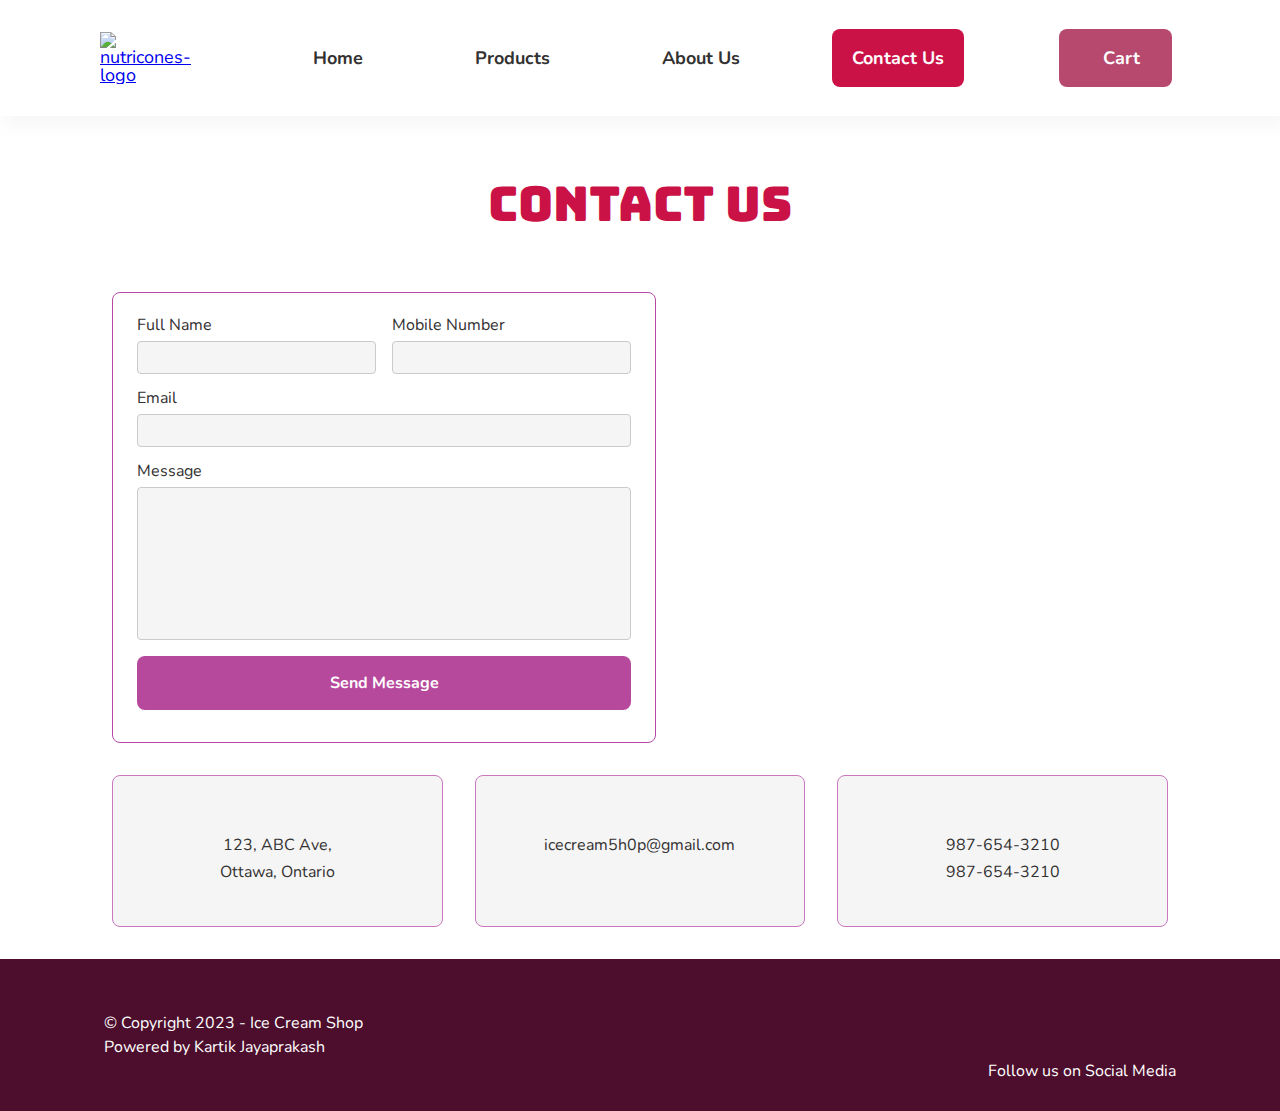
==== contact.html @ 914992be "midterm assignment" ====
<!DOCTYPE html>
<html lang="en">
<head>
    <meta charset="UTF-8">
    <meta http-equiv="X-UA-Compatible" content="IE=edge">
    <meta name="viewport" content="width=device-width, initial-scale=1.0">
    <link rel="preconnect" href="https://fonts.googleapis.com">
    <link rel="preconnect" href="https://fonts.gstatic.com" crossorigin>
    <link href="https://fonts.googleapis.com/css2?family=Bungee&display=swap" rel="stylesheet">
    <link href="https://fonts.googleapis.com/css2?family=Nunito:ital,wght@0,400;1,300;1,700&display=swap" rel="stylesheet">
    <link rel="stylesheet" href="css/main.css">
    <script src="https://kit.fontawesome.com/776bb17f52.js" crossorigin="anonymous"></script>
    <title>Prototype | Contact</title>
</head>
<body>

    <!-- The main navigation -->

    <header>
        <nav class="main-nav">
            <div class="nav-img">
                <a href="index.html"><img src="img/logo.svg" alt="nutricones-logo"></a>
            </div>
            <div class="nav-list">
                <ul class="nav-list-items">
                    <li class="nav-item"><a href="index.html">Home</a></li>
                    <li class="nav-item"><a href="#">Products</a></li>
                    <li class="nav-item"><a href="about.html">About Us</a></li>
                    <li class="nav-item active"><a href="contact.html">Contact Us</a></li>
                </ul>
            </div>
            <div class="nav-button">
                <a href="#"><i class="fas fa-shopping-cart"></i>Cart</a>
            </div>
        </nav>
    </header>

    <!-- Main section of document -->
    
    <main class="container">
        <h1 class="contact-head">Contact Us</h1>

        <!-- Contact form and map section -->

        <section class="contact">
            <form action="get">
                <div class="contact-form">
                    <div>
                        <label for="fname">Full Name</label>
                        <input type="text" name="fname" id="fname">
                    </div>
                    <div>
                        <label for="mnumber">Mobile Number</label>
                        <input type="text" name="mnumber" id="mnumber">
                    </div>
                    <div>
                        <label for="email">Email</label>
                        <input type="email" name="email" id="email">
                    </div>
                    <div>
                        <label for="message">Message</label>
                        <textarea name="message" id="message" cols="30" rows="9"></textarea>
                    </div>
                    <button type="submit">Send Message</button>
                </div>
            </form>
        </section>

        <!-- Contact information boxes -->

        <section class="info-boxes">
            <div class="address">
                <i class="fas fa-map-marker-alt"></i>
                <p>123, ABC Ave,<br>
                Ottawa, Ontario</p>
            </div>
            <div class="mailaddress">
                <i class="fas fa-envelope"></i>
                <p>icecream5h0p@gmail.com</p>
            </div>
            <div class="phone">
                <i class="fas fa-phone-alt"></i>
                <p>987-654-3210 <br>
                987-654-3210</p>
            </div>
        </section>
    </main>

    <!-- Footer Section -->

    <footer>

        <!-- Social Media icons & description -->

        <div class="social-media container">
            <div class="social-icons">
                <a href="https://www.facebook.com/fuad.saneen" class="social-item"><i class="fab fa-facebook-square"></i></a>
                <a href="https://www.instagram.com/fuadpsaneen/" class="social-item"><i class="fab fa-instagram-square"></i></a>
                <a href="https://twitter.com/Fuadpsaneen" class="social-item"><i class="fab fa-twitter-square"></i></a>
                <a href="https://www.pinterest.com/" class="social-item"><i class="fab fa-pinterest-square"></i></a>
            </div>
            <div>
                <p>Follow us on Social Media</p>
            </div>
        </div>

        <!-- Copyright details -->

        <div class="footer-copy container">
            <p>&copy; Copyright 2023 - Ice Cream Shop</p>
            <p class="footer-caption">Powered by Kartik Jayaprakash</p>
        </div>
    </footer>
</body>
</html>
---- css/main.css ----
html, body, div, span, applet, object, iframe,
h1, h2, h3, h4, h5, h6, p, blockquote, pre,
a, abbr, acronym, address, big, cite, code,
del, dfn, em, img, ins, kbd, q, s, samp,
small, strike, strong, sub, sup, tt, var,
b, u, i, center,
dl, dt, dd, ol, ul, li,
fieldset, form, label, legend,
table, caption, tbody, tfoot, thead, tr, th, td,
article, aside, canvas, details, embed, 
figure, figcaption, footer, header, hgroup, 
menu, nav, output, ruby, section, summary,
time, mark, audio, video {
	margin: 0;
	padding: 0;
	border: 0;
	font-size: 100%;
	font: inherit;
	vertical-align: baseline;
}

article, aside, details, figcaption, figure, 
footer, header, hgroup, menu, nav, section {
	display: block;
}
body {
	line-height: 1;
}
ol, ul {
	list-style: none;
}
blockquote, q {
	quotes: none;
}
blockquote:before, blockquote:after,
q:before, q:after {
	content: '';
	content: none;
}
table {
	border-collapse: collapse;
	border-spacing: 0;
}


html {
    font-size: 16px;
    font-family: "Nunito", sans-serif;
    box-sizing: border-box;
}

body {
    color: #333131;
}


*,
*:after,
*:before {
    box-sizing: inherit;
}

h1 {
    font-family: "Bungee", sans-serif;
    font-size: 3rem;
    color: #cb1247;
    text-align: center;
}

h2 {
    font-size: 2rem;
    font-weight: bold;
    text-align: center;
    line-height: 1.4;
}

h3 {
    font-size: 1.15rem;
    font-weight: bold;
}

header {
    box-shadow: 5px 10px 15px rgba(186, 186, 186, 0.12);
}

nav {
    display: flex;
    flex-direction: column;
}

.nav-img a {
    display: flex;
    justify-content: center;
    padding: 1rem 0;
    box-shadow: 5px 10px 15px rgba(186, 186, 186, 0.12);
}

.nav-img img {
    max-width: 30%;
}

.nav-list-items {
    display: flex;
    flex-direction: column;
    justify-content: center;
}

.nav-item a {
    display: block;
    text-decoration: none;
    color: inherit;
    padding: 1.25rem;
    font-weight: bold;
    text-align: center;
    border-radius: 8px;
}

li.active {
    background-color: #cb1247;
    color: #ffffff;
}   

.nav-button a {
    text-decoration: none;
    color: #ffffff;
    padding: 1rem;
    margin: 0.5rem;
    display: flex;
    align-items: center;
    justify-content: center;
    border-radius: 8px;
    font-weight: bold;
    background-color: #b7496e;
}

.nav-button i {
    font-size: 1.25rem;
    margin-right: 0.75rem;
}

.products {
    margin: 3rem 1.5rem;
}

.products h2 {
    animation: bottom-slideIn 600ms cubic-bezier(.11,.91,.59,.95);
}

.popular-products {
    margin-top: 40px;
    display: grid;
    grid-template-columns: 1fr 1fr;
    grid-column-gap: 1rem;
    animation: bottom-slideIn 1s cubic-bezier(.11,.91,.59,.95);
}

.popular-products img {
    width: 100%;
    border-radius: 4px;
    margin-bottom: 1rem;
}

.popular-item {
    padding: 0.75rem;
    border: 0.5px solid #ca77c0;
    border-radius: 8px;
    margin-bottom: 2rem;
    text-align: center;
    position: relative;
}

.popular-item p {
    margin: 10px 0;
}

.popular-caption {
    display: none;
}

.popular-item a {
    padding: 1rem;
    text-decoration: none;
    background-color: #b749aa;
    display: block;
    text-align: center;
    color: white;
    border-radius: 8px;
    transition: 250ms;
}

.favourite {
    font-weight: bold;
    padding: 0.5rem;
    border: 2px solid #b7499d;
    border-radius: 8px;
    color: #b74994;
    transition: 250ms;
    position: absolute;
    top: 1.25rem;
    right: 1.25rem;
}

.favourite:hover {
    color: #ffffff;
    background-color: #b74949;
}

.more-btn {
    border-radius: 8px;
    border: 1px solid #b749b0;
    text-decoration: none;
    color: #b74989;
    padding: 1rem;
    text-align: center;
    font-weight: bold;
    grid-column: 1/3;
    transition: 250ms;
}

.more-btn:hover {
    background-color: #b7499a;
    color: #ffffff;
}


footer {
    background-color: #4c0e2c;
    color: #ffffff;
    padding: 1.5rem;
}

.footer-copy {
    margin: 0.5rem;
}

footer p {
    margin: 0.5rem;
    text-align: center;
}

.social-media {
    display: flex;
    flex-direction: column;
    justify-content: center;
}

.social-icons {
    margin: 1rem auto;
}

.social-icons i {
    transition: 100ms;
}

.social-icons i:hover {
    color: #b74998;
}

.social-icons a {
    margin: 0 1rem;
}

.fa-facebook-square, .fa-instagram-square,
.fa-twitter-square, .fa-pinterest-square {
    color: #ffffff;
    font-size: 2.5rem;
}

.contact-head {
    margin: 60px 0;
    animation: bottom-slideIn 1s cubic-bezier(.11,.91,.59,.95);
}

form {
    margin: 1rem;
    border: 1px solid #b749a5;
    border-radius: 8px;
    padding: 1.5rem 1.5rem 1rem;
    animation: left-slideIn 600ms cubic-bezier(.11,.91,.59,.95);
}

form input, textarea {
    background-color: #F5F5F5;
    border-radius: 4px;
    border: 1px solid #cacaca;
    padding: 0.5rem;
    display: block;
    width: 100%;
    margin-top: 8px;
    resize: none;
}

form div {
    margin-bottom: 1rem;
}

form button {
    background-color: #b7499d;
    color: #ffffff;
    padding: 1rem;
    width: 100%;
    border: none;
    border-radius: 8px;
    font-family: "Nunito", sans-serif;
    font-size: 1rem;
    font-weight: bold;
    transition: 300ms;
}

form button:hover {
    background-color: #4c0e40;
}

.address, .mailaddress, .phone {
    background-color: #F5F5F5;
    padding: 1.5rem;
    margin: 1rem 1rem 2rem;
    border-radius: 8px;
    text-align: center;
    border: 1px solid #ca77be;
    animation: bottom-slideIn 1s cubic-bezier(.11,.91,.59,.95);
}

.info-boxes i {
    font-size: 4rem;
}

.fa-map-marker-alt {
    animation: icon-wiggle 2s 1s infinite;
}


.fa-envelope {
    animation: icon-move 1.5s cubic-bezier(.11,.91,.59,.95) 1s infinite;
}


.fa-phone-alt {
    animation: icon-shake 1s ease-in-out 1s infinite alternate;
}

.info-boxes p {
    margin-top: 0.5rem;
    line-height: 1.7;
}

.phone {
    margin-bottom: 4rem;
}

.about {
    margin: 60px 0 40px;
    animation: bottom-slideIn 1s cubic-bezier(.11,.91,.59,.95);
}
    
.about-description {
    margin: 0 2rem 2rem;
    line-height: 1.75;
    text-align: center;
    animation: desc-slideIn 800ms cubic-bezier(.11,.91,.59,.95);
}

.about-h3 {
    font-family: "Bungee", sans-serif;
    font-size: 2rem;
    color: #9c2288;
    text-align: center;
    margin: 1rem;
}

.mission-container {
    margin-top: 4rem;
}

.mission {
    animation: left-slideIn 1s cubic-bezier(.11,.91,.59,.95);
}

.mission {
    margin: 1rem;
    padding: 1rem;
    border: 1px solid #ca77b0;
    border-radius: 8px;
}

.mission-container p {
    font-size: 0.9rem;
    line-height: 1.5;
    margin: 1rem;
}

.more-details {
    margin: 4rem 1rem;
    animation: bottom-slideIn 1.5s cubic-bezier(.11,.91,.59,.95);
}

.more-details img {
    width: 100%;
    border-radius: 8px;
}

.more-details p {
    margin: 1rem;
    line-height: 1.5;
}

.inspiration {
    margin-top: 2.5rem;
}

@keyframes bottom-slideIn {
    0% {
        opacity: 0;
        position: relative;
        bottom: -6rem;
    }
    50% {
        opacity: 1;
        position: relative;
        bottom: 0;
    }
}

@keyframes top-slideIn {
    0% {
        opacity: 0;
        position: relative;
        top: -2rem;
    }
    50% {
        opacity: 1;
        position: relative;
        top: 0;
    }
}

@keyframes desc-slideIn {
    0% {
        opacity: 0;
        position: relative;
        bottom: -8rem;
    }
    80% {
        opacity: 1;
        position: relative;
        bottom: 0;
    }
}

@keyframes left-slideIn {
    0% {
        opacity: 0;
        transform: translate(-4rem, 0);
    }
    100% {
        transform: translate(0,0);
    }
}

@keyframes right-slideIn {
    0% {
        opacity: 0;
        transform: translate(4rem, 0);
    }
    100% {
        transform: translate(0,0);
    }
}

@keyframes icon-wiggle {
    40% {
       transform: translate(0, -20px);
    }
    50% {
        transform: translate(0, 6px);
    }
    60% {
       transform: translate(0, 0);
    }
    80% {
        transform: rotate(0deg);
    }
    85% {
        transform: rotate(10deg);
    }
    90% {
        transform: rotate(0deg);
    }
    95% {
        transform: rotate(-10deg);
    }
}

@keyframes icon-move {
    0% {
        opacity: 1;
    }
    10% {
        transform: translate(-10px,0);
    }
    20% {
        opacity: 0;
        transform: translate(60px, 0) skew(-15deg);
    }
    30% {
        transform: translate(-60px, 0);
        opacity: 0;
    }
    40% {
        transform: translate(10px, 0) skew(-15deg);
    }
    50% {
        transform: translate(0, 0);
        opacity: 1;
    }
}

@keyframes icon-shake {
    0% {
        transform: rotate(0deg);
    }
    10% {
        transform: rotate(15deg);
    }
    20% {
        transform: rotate(-20deg);
    }
    40% {
        transform: rotate(-15deg);
    }
    40%, 100% {
        transform: rotate(-15deg);
    }
}



@media screen and (min-width: 768px) {


    h2 {
        font-size: 3rem;
    }

    h3 {
        font-size: 1.3rem;
    }


    .favourite {
        font-size: 1.1rem;
        font-weight: bold;
        padding: 1rem;
        position: absolute;
        top: 1.5rem;
        right: 1.5rem;
    }

    footer {
        display: flex;
        align-items: center;
    }

    .footer-copy {
        order: -1;
        flex-grow: 2;
        justify-items: flex-start;
    }

    footer p {
        text-align: left;
    }

    .social-media p {
        text-align: right;
    }

    .social-icons a:nth-child(1) {
        margin-left: 0;
    }

    .social-media p {
        margin-left: 0;
    }

    .mission-vision {
        display: flex;
    }

    .story {
        display: grid;
        grid-template-columns: repeat(2, 1fr);
        grid-template-areas: 
        "pic1 ourstory"
        "pic1 desc1"
        "pic1 desc1"
        "pic1 desc1"
        "pic1 desc1";
    }

    .story div {
        grid-area: pic1;
    }

    .story .about-h3 {
        text-align: left;
        margin-top: 0;
        margin-left: 2rem;
        grid-area: ourstory;
    }

    .story p {
        margin-left: 2rem;
        grid-area: desc1;
    }

    .story p {
        margin-top: 0.5rem;
    }

    .inspiration {
        display: grid;
        grid-template-columns: repeat(2, 1fr);
        grid-template-areas: 
        "inspiration pic2"
        "desc2 pic2"
        "desc2 pic2"
        "desc2 pic2"
        "desc2 pic2";
        margin-top: 4rem;
    }

    .inspiration div {
        grid-area: pic2;
    }

    .inspiration h3 {
        grid-area: inspiration;
        text-align: left;
    }

    .inspiration p {
        grid-area: desc2;
        margin: 0 2rem 0 0;
    }

    .inspiration .about-h3 {
        margin-left: 0;
        margin-top: 0;
    }

    .info-boxes {
        display: grid;
        grid-template-columns: repeat(3, 1fr);
    }

    .phone {
        margin-bottom: 2rem;
    }

}    


@media screen and (min-width: 1080px) {

    .container {
        margin: 0 6rem;
    }

    h2 {
        font-size: 3rem;
        font-weight: bold;
        text-align: center;
    }

    nav {
        flex-direction: row;
        justify-content: space-between;
        padding: 16px 100px;
        align-items: center;
        font-size: 1.125rem;
    }
    
    .nav-img {
        display: block;
        flex-basis: 10%;
    }

    .nav-img a {
        margin-top: 0;
        box-shadow: none;
    }
    
    .nav-img img {
        max-width: 100%;
    }
    
    .nav-list {
        flex-basis: 80%;
    }
    
    .nav-list-items {
        flex-direction: row;
        justify-content: center;
    }
    
    .nav-item {
        margin: 0 2em;
        font-weight: bold;
    }

    .nav-item a {
        transition: 250ms;
    }

    .nav-item a:hover {
        background-color: #b7499c;
        color: #ffffff;
    }

    li.active {
        border-radius: 8px;
    }

    .nav-button a {
        padding: 1.25rem 2rem;
        transition: 300ms;
    }

    .nav-button a:hover {
        background-color: #5c284c;
    }

    .products {
        margin-top: 4rem;
        margin-bottom: 4rem;
        position: relative;
    }

    .popular-item {
        text-align: left;
    }

    .popular-caption {
        display: block;
    }

    .popular-products {
        display: grid;
        grid-template-columns: repeat(3, 1fr);
        grid-template-areas:
        "pone ptwo pthree"
        "pfour pfive psix"
        ". button .";
        grid-column-gap: 3rem;
    }

    .popular-products img {
        max-width: 100%;
    }

    .popular-item:nth-child(1) {
        grid-area: pone;
    }
    
    .popular-item:nth-child(2) {
        grid-area: ptwo;
    }
    
    .popular-item:nth-child(3) {
        grid-area: pthree;
    }
    
    .popular-item:nth-child(4) {
        grid-area: pfour;
    }
    
    .popular-item:nth-child(5) {
        grid-area: pfive;
    }
    
    .popular-item:nth-child(6) {
        grid-area: psix;
    }

    .product-btn {
        display: flex;
        justify-content: space-between;
    }

    .cart-button {
        flex-grow: 2;
        margin-right: 0.5rem;
    }

    .favourite {
        position: initial;
    }

    .more-btn {
        grid-area: button;
    }
    
    h3 {
        font-weight: bold;
        font-size: 2rem;
    }
    
    .popular-item a:hover {
        background-color: #4c0e38;
    }

    footer {
        padding: 1.5rem 0;
    }

    .contact-head {
        margin: 4rem 4rem 3rem;
    }

    .contact {
        display: flex;
        align-items: flex-start;
    }

    .contact div, form {
        flex-basis: 50%;
    }

    .map {
        margin: 1rem;
    }
    
    .info-boxes div {
        padding: 2.5rem;
    }

    .info-boxes p {
        margin-top: 1rem;
    }

    .contact-form {
        display: grid;
        grid-template-columns: 1fr 1fr;
        grid-template-areas: 
        "fname mnumber"
        "email email"
        "message message"
        "button button";
        grid-column-gap: 1rem;
    }

    .contact-form div:nth-child(1) {
        grid-area: fname;
    }

    .contact-form div:nth-child(2) {
        grid-area: mnumber;
    }

    .contact-form div:nth-child(3) {
        grid-area: email;
    }

    .contact-form div:nth-child(4) {
        grid-area: message;
    }

    .contact-form button {
        grid-area: button;
    }


    .about {
        margin: 4rem 4rem 3rem;
    }

    .about-h3 {
        font-size: 2.5rem;
    }

    .about-description {
        font-size: 1.25rem;
        margin: 0 8rem 2rem;
    }

    .mission-vision p {
        font-size: 1rem;
        line-height: 1.6;
        margin: 1rem 5rem;
        text-align: center;
    }

}
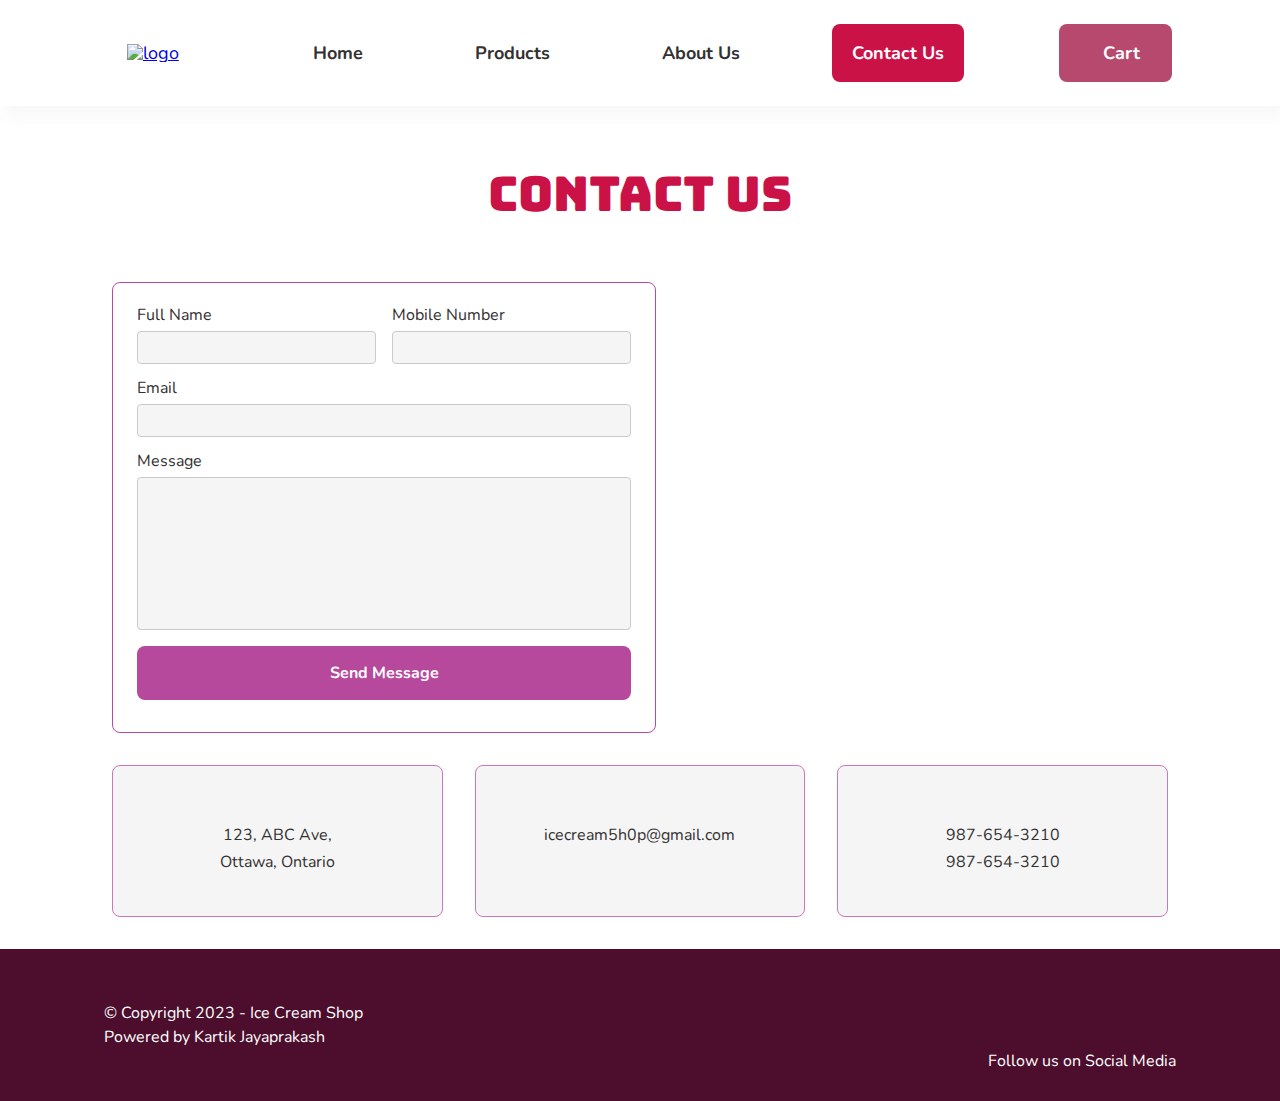
==== commit c3c1d6ba: "midterm assignment" ====
--- a/contact.html
+++ b/contact.html
@@ -19,7 +19,7 @@
     <header>
         <nav class="main-nav">
             <div class="nav-img">
-                <a href="index.html"><img src="img/logo.svg" alt="nutricones-logo"></a>
+                <a href="index.html"><img src="img/logo.svg" alt="logo"></a>
             </div>
             <div class="nav-list">
                 <ul class="nav-list-items">
@@ -70,7 +70,6 @@
 
         <section class="info-boxes">
             <div class="address">
-                <i class="fas fa-map-marker-alt"></i>
                 <p>123, ABC Ave,<br>
                 Ottawa, Ontario</p>
             </div>
--- a/css/main.css
+++ b/css/main.css
@@ -325,11 +325,6 @@
     font-size: 4rem;
 }
 
-.fa-map-marker-alt {
-    animation: icon-wiggle 2s 1s infinite;
-}
-
-
 .fa-envelope {
     animation: icon-move 1.5s cubic-bezier(.11,.91,.59,.95) 1s infinite;
 }
